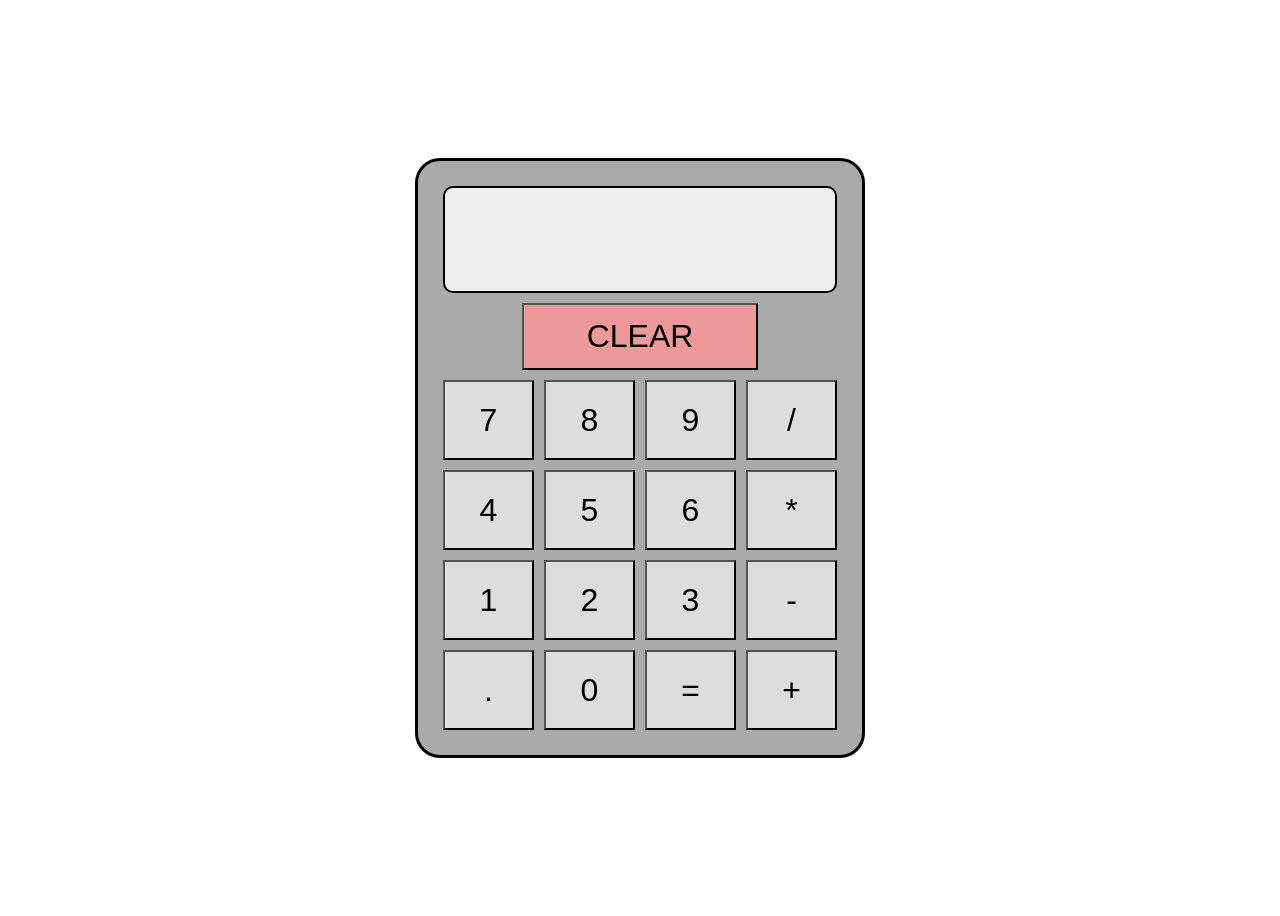
==== index.html @ 946efe2e "Finish design and basic functionality" ====
<!DOCTYPE html>
<html lang="en">
<head>
    <meta charset="UTF-8">
    <meta http-equiv="X-UA-Compatible" content="IE=edge">
    <meta name="viewport" content="width=device-width, initial-scale=1.0">
    <title>Calculator</title>
    <link rel="stylesheet" href="./css/reset.css">
    <link rel="stylesheet" href="./css/style.css">
    <script src="./js/index.js" defer></script>
</head>
<body>
    <div class="calculator">
        <div class="display"></div>
        <button class="clear">CLEAR</button>
        <div class="keys">
            <button class="number">7</button>
            <button class="number">8</button>
            <button class="number">9</button>
            <button class="operator">/</button>
            <button class="number">4</button>
            <button class="number">5</button>
            <button class="number">6</button>
            <button class="operator">*</button>
            <button class="number">1</button>
            <button class="number">2</button>
            <button class="number">3</button>
            <button class="operator">-</button>
            <button>.</button>
            <button class="number">0</button>
            <button class="equalSign">=</button>
            <button class="operator">+</button>
        </div>
    </div>
</body>
</html>
---- css/style.css ----
*{
    box-sizing: border-box;
}

body {
    display: flex;
    height: 100vh;
} 

.calculator {
    margin: auto;
    height: 600px;
    width: 450px;
    border: 3px solid black;
    border-radius: 25px;
    padding: 25px;
    display: flex;
    flex-direction: column;
    align-items: center;
    gap: 10px;
    background-color: #AAAAAA;
}

.display {
    height: 30%;
    width: 100%;
    border: 2px solid black;;
    border-radius: 10px;
    font-size: xxx-large;
    background-color: #EEEEEE;
    display: flex;
    justify-content: flex-end;
    align-items: center;
    overflow: hidden;
    padding: 10px;
}

.clear {
    height: 20%;
    width: 60%;
    font-size: xx-large;
    background-color: #EE9999;
}

.keys {
    height: auto;
    display: flex;
    flex-wrap: wrap;
    gap: 10px;
}

.keys button {
    height: 80px;
    width: 80px;
    flex: 1 1 auto;
    font-size: xx-large;
    background-color: #DDDDDD;
}
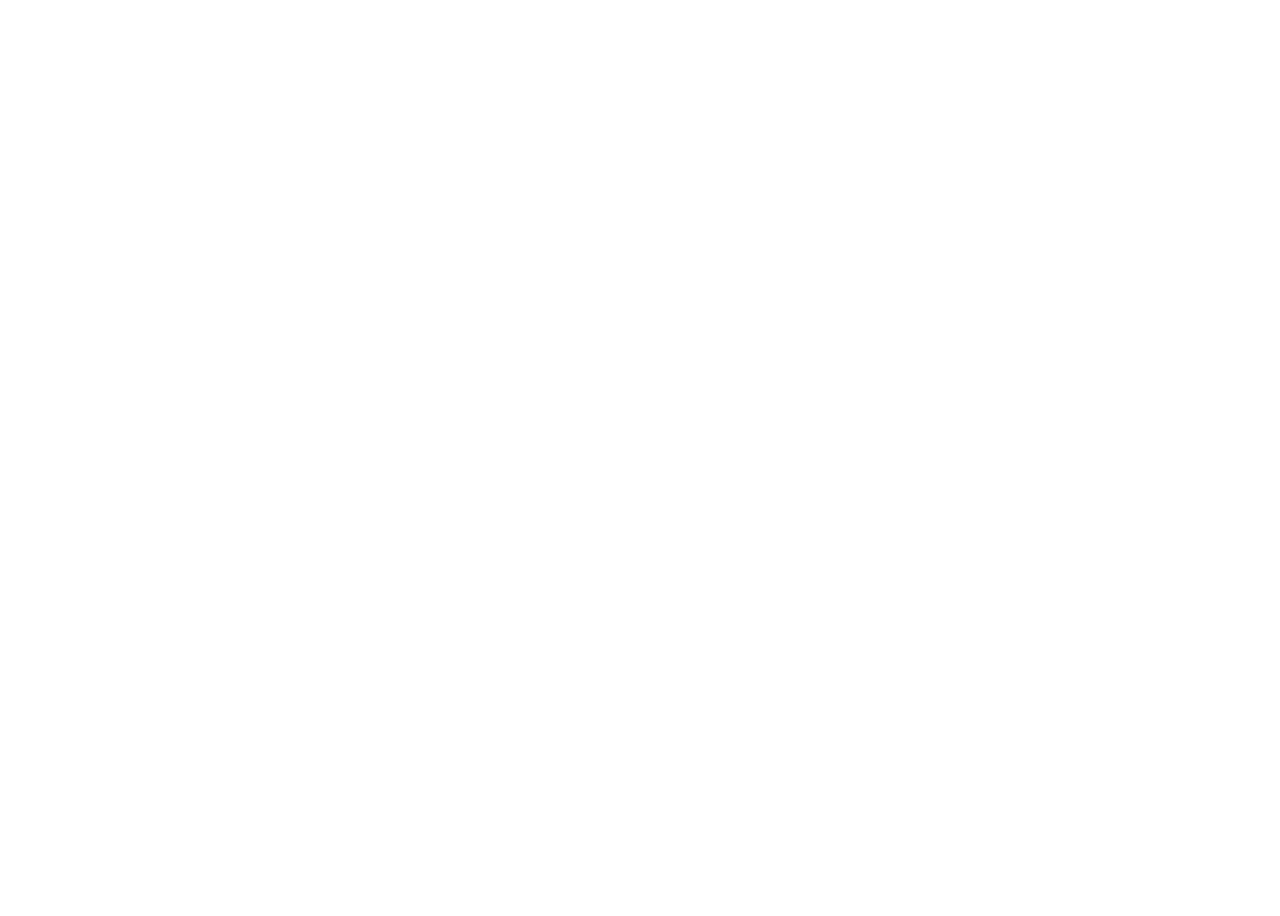
==== commit 30088b1c: "Set up project files" ====
--- a/index.html
+++ b/index.html
@@ -2,35 +2,12 @@
 <html lang="en">
 <head>
     <meta charset="UTF-8">
-    <meta http-equiv="X-UA-Compatible" content="IE=edge">
     <meta name="viewport" content="width=device-width, initial-scale=1.0">
-    <title>Calculator</title>
-    <link rel="stylesheet" href="./css/reset.css">
     <link rel="stylesheet" href="./css/style.css">
     <script src="./js/index.js" defer></script>
+    <title>Calculator</title>
 </head>
 <body>
-    <div class="calculator">
-        <div class="display"></div>
-        <button class="clear">CLEAR</button>
-        <div class="keys">
-            <button class="number">7</button>
-            <button class="number">8</button>
-            <button class="number">9</button>
-            <button class="operator">/</button>
-            <button class="number">4</button>
-            <button class="number">5</button>
-            <button class="number">6</button>
-            <button class="operator">*</button>
-            <button class="number">1</button>
-            <button class="number">2</button>
-            <button class="number">3</button>
-            <button class="operator">-</button>
-            <button>.</button>
-            <button class="number">0</button>
-            <button class="equalSign">=</button>
-            <button class="operator">+</button>
-        </div>
-    </div>
+    
 </body>
 </html>
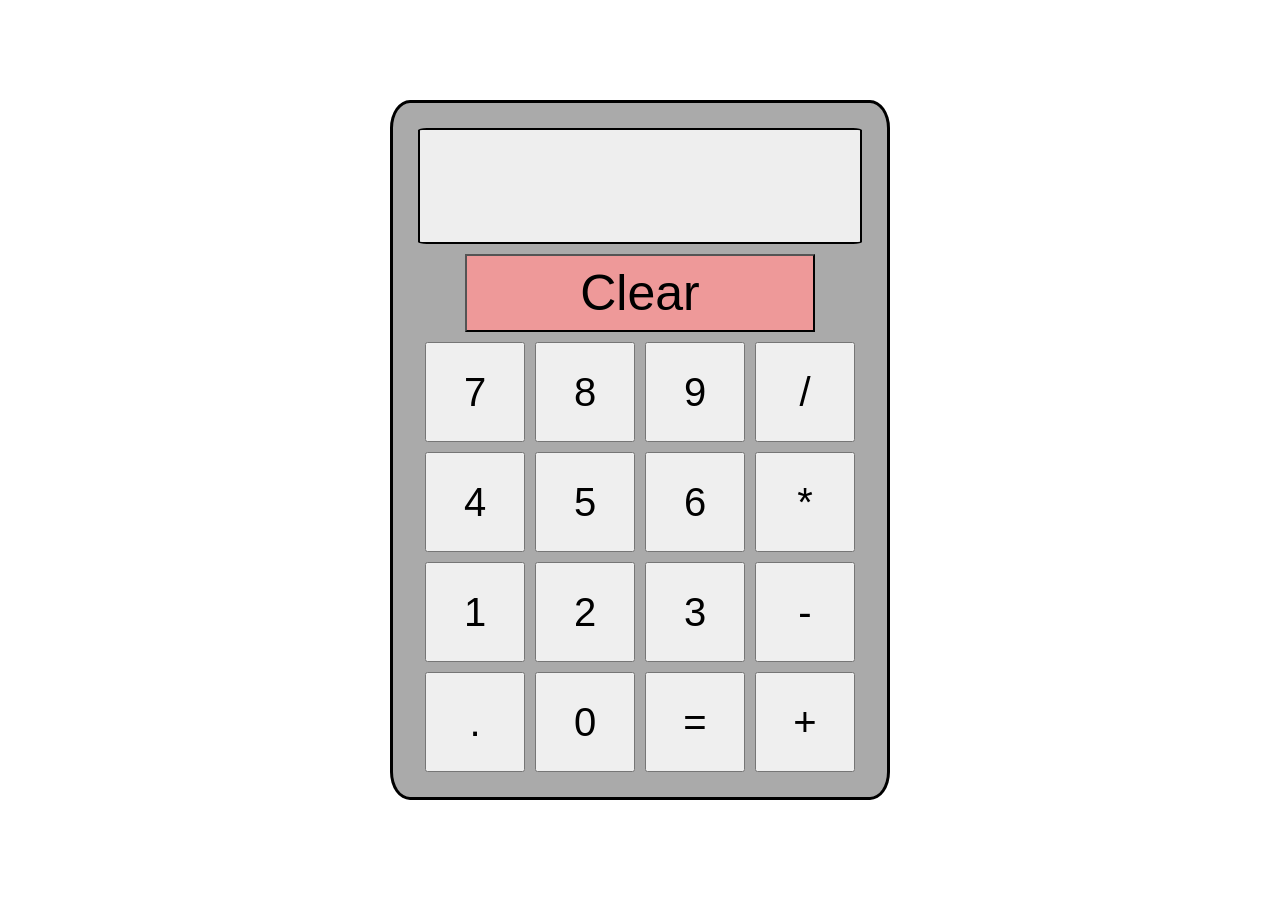
==== commit a8d3d02c: "Implement structure and design of calculator" ====
--- a/index.html
+++ b/index.html
@@ -3,11 +3,34 @@
 <head>
     <meta charset="UTF-8">
     <meta name="viewport" content="width=device-width, initial-scale=1.0">
+    <link rel="stylesheet" href="./css/reset.css">
     <link rel="stylesheet" href="./css/style.css">
     <script src="./js/index.js" defer></script>
     <title>Calculator</title>
 </head>
 <body>
-    
+    <div>
+        <div></div>
+        <button>Clear</button>
+        <div>
+            <button>7</button>
+            <button>8</button>
+            <button>9</button>
+            <button>/</button>
+            <button>4</button>
+            <button>5</button>
+            <button>6</button>
+            <button>*</button>
+            <button>1</button>
+            <button>2</button>
+            <button>3</button>
+            <button>-</button>
+            <button>.</button>
+            <button>0</button>
+            <button>=</button>
+            <button>+</button>
+
+        </div>
+    </div>
 </body>
 </html>
--- a/css/style.css
+++ b/css/style.css
@@ -1,59 +1,60 @@
-*{
+html {
     box-sizing: border-box;
+}
+
+*, 
+*::after, 
+*::before {
+    box-sizing: inherit;
 }
 
 body {
     display: flex;
+    align-items: center;
+    justify-content: center;
     height: 100vh;
-} 
+}
 
-.calculator {
-    margin: auto;
-    height: 600px;
-    width: 450px;
+body > div {
+    width: 500px;
+    height: 700px;
     border: 3px solid black;
-    border-radius: 25px;
+    border-radius: 4%;
     padding: 25px;
     display: flex;
     flex-direction: column;
+    gap: 10px;
     align-items: center;
-    gap: 10px;
     background-color: #AAAAAA;
+    
 }
 
-.display {
-    height: 30%;
+body > div > div:first-child {
+    border: 2px solid black;
+    height: 120px;
+    border-radius: 2%;
     width: 100%;
-    border: 2px solid black;;
-    border-radius: 10px;
-    font-size: xxx-large;
     background-color: #EEEEEE;
-    display: flex;
-    justify-content: flex-end;
-    align-items: center;
-    overflow: hidden;
-    padding: 10px;
 }
 
-.clear {
-    height: 20%;
-    width: 60%;
-    font-size: xx-large;
+body > div > button {
+    height: 80px;
+    width: 350px;
+    font-size: 50px;
+    font-weight: lighter;
     background-color: #EE9999;
 }
 
-.keys {
-    height: auto;
+body > div > div:last-child {
     display: flex;
     flex-wrap: wrap;
+    justify-content: center;
+    align-items: center;
     gap: 10px;
 }
 
-.keys button {
-    height: 80px;
-    width: 80px;
-    flex: 1 1 auto;
-    font-size: xx-large;
-    background-color: #DDDDDD;
-}
-
+body > div > div:last-child > button {
+    width: 100px;
+    height: 100px;
+    font-size: 40px;
+}
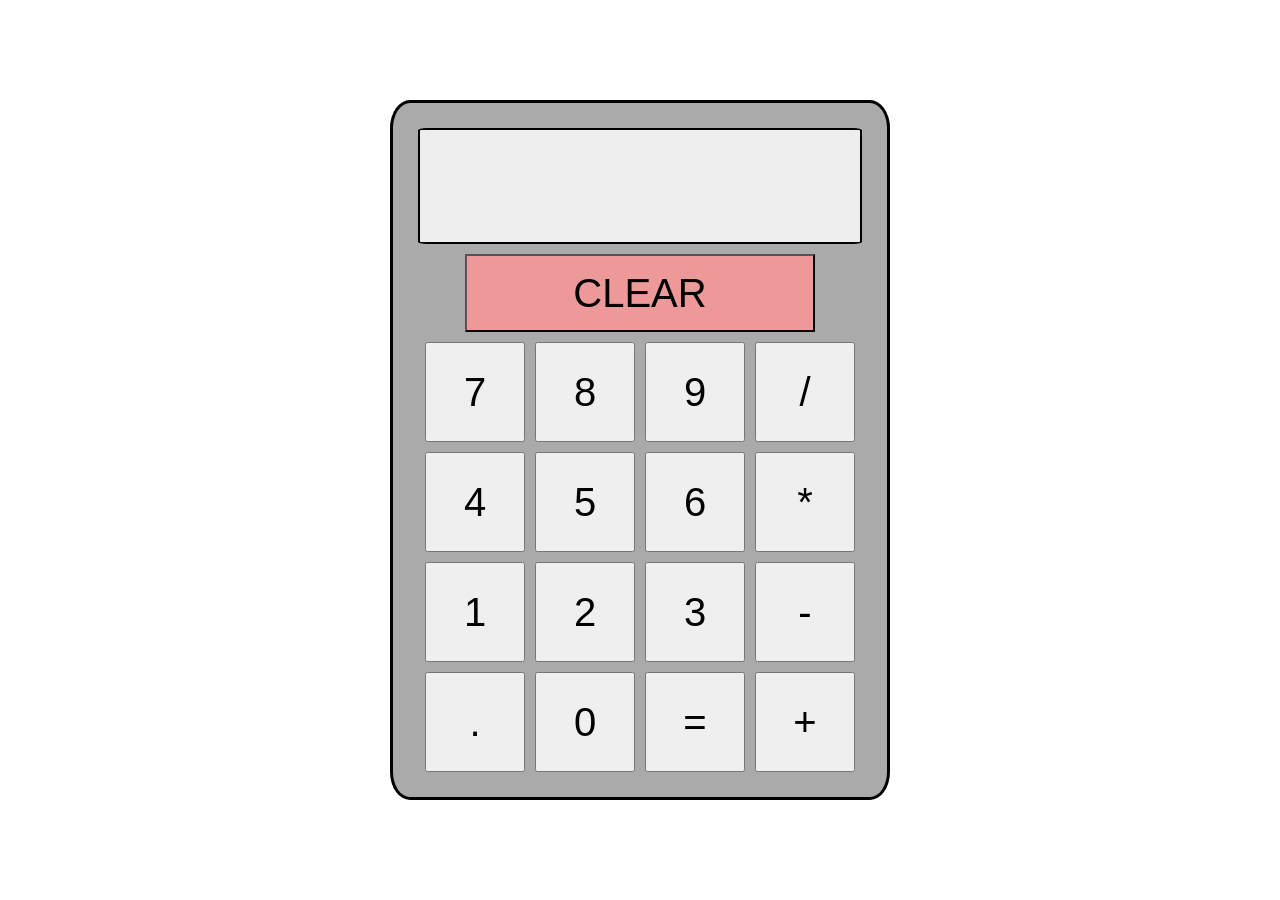
==== commit 3aea5274: "Implement basic operation with two values only" ====
--- a/index.html
+++ b/index.html
@@ -10,26 +10,25 @@
 </head>
 <body>
     <div>
-        <div></div>
-        <button>Clear</button>
+        <div class="display"></div>
+        <button class="clear">CLEAR</button>
         <div>
-            <button>7</button>
-            <button>8</button>
-            <button>9</button>
-            <button>/</button>
-            <button>4</button>
-            <button>5</button>
-            <button>6</button>
-            <button>*</button>
-            <button>1</button>
-            <button>2</button>
-            <button>3</button>
-            <button>-</button>
+            <button class="number">7</button>
+            <button class="number">8</button>
+            <button class="number">9</button>
+            <button class="operator">/</button>
+            <button class="number">4</button>
+            <button class="number">5</button>
+            <button class="number">6</button>
+            <button class="operator">*</button>
+            <button class="number">1</button>
+            <button class="number">2</button>
+            <button class="number">3</button>
+            <button class="operator">-</button>
             <button>.</button>
-            <button>0</button>
-            <button>=</button>
-            <button>+</button>
-
+            <button class="number">0</button>
+            <button class="calculate">=</button>
+            <button class="operator">+</button>
         </div>
     </div>
 </body>
--- a/css/style.css
+++ b/css/style.css
@@ -29,18 +29,23 @@
     
 }
 
-body > div > div:first-child {
+.display {
     border: 2px solid black;
     height: 120px;
     border-radius: 2%;
     width: 100%;
     background-color: #EEEEEE;
+    display: flex;
+    justify-content: flex-end;
+    align-items: center;
+    font-size: 60px;
+    overflow: hidden;
 }
 
-body > div > button {
+.clear {
     height: 80px;
     width: 350px;
-    font-size: 50px;
+    font-size: 40px;
     font-weight: lighter;
     background-color: #EE9999;
 }
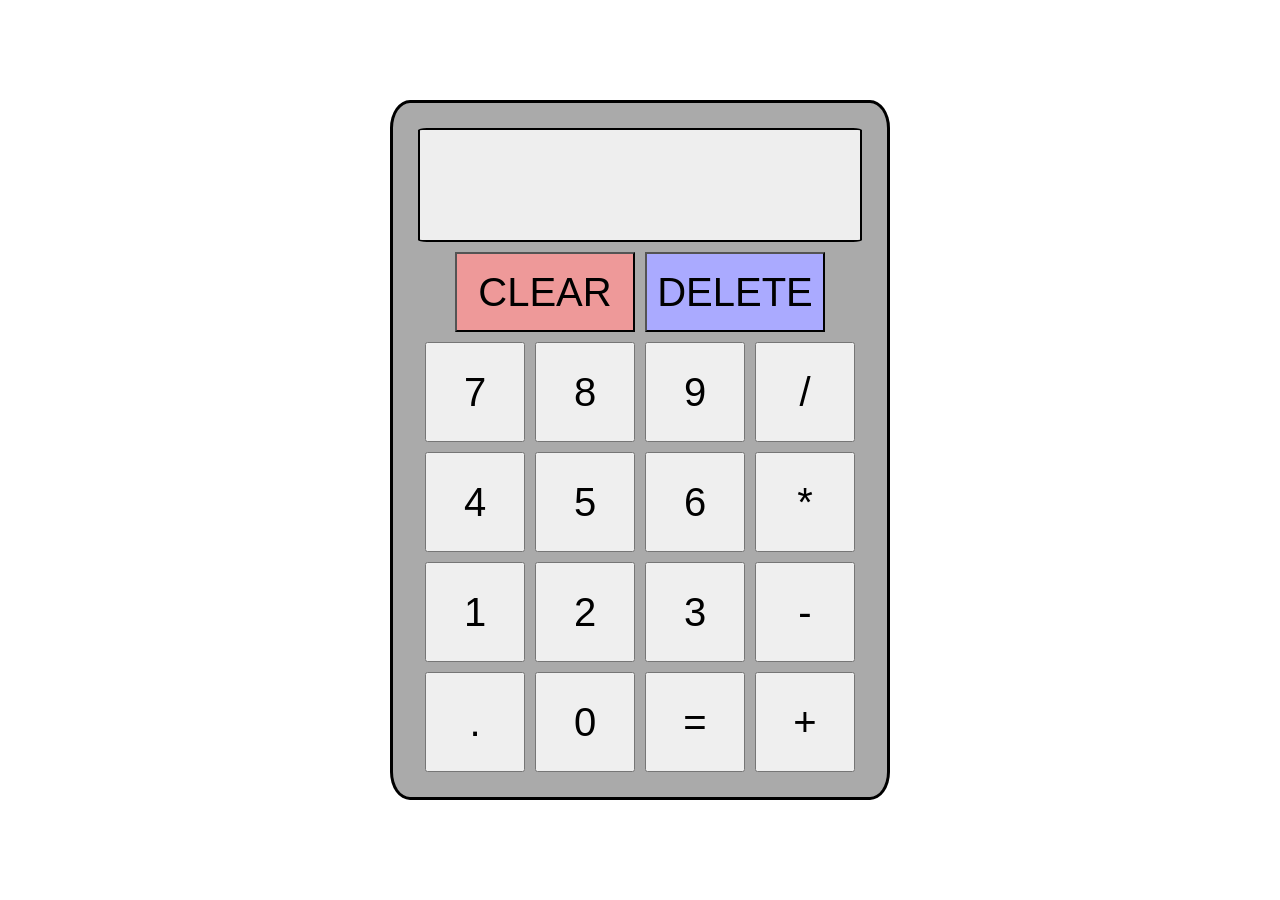
==== commit dadc10e1: "Add delete button" ====
--- a/index.html
+++ b/index.html
@@ -11,7 +11,10 @@
 <body>
     <div>
         <div class="display"></div>
-        <button class="clear">CLEAR</button>
+        <div>
+            <button class="clear">CLEAR</button>
+            <button class="delete">DELETE</button>
+        </div>
         <div>
             <button class="number">7</button>
             <button class="number">8</button>
@@ -25,7 +28,7 @@
             <button class="number">2</button>
             <button class="number">3</button>
             <button class="operator">-</button>
-            <button>.</button>
+            <button class="number dot">.</button>
             <button class="number">0</button>
             <button class="calculate">=</button>
             <button class="operator">+</button>
--- a/css/style.css
+++ b/css/style.css
@@ -42,12 +42,16 @@
     overflow: hidden;
 }
 
-.clear {
+.clear, .delete {
     height: 80px;
-    width: 350px;
+    width: 180px;
     font-size: 40px;
     font-weight: lighter;
     background-color: #EE9999;
+}
+
+.delete {
+    background-color: #AAAAFF;
 }
 
 body > div > div:last-child {
@@ -62,4 +66,9 @@
     width: 100px;
     height: 100px;
     font-size: 40px;
+}
+
+body > div > div:nth-child(2) {
+    display: flex;
+    gap: 10px;
 }
